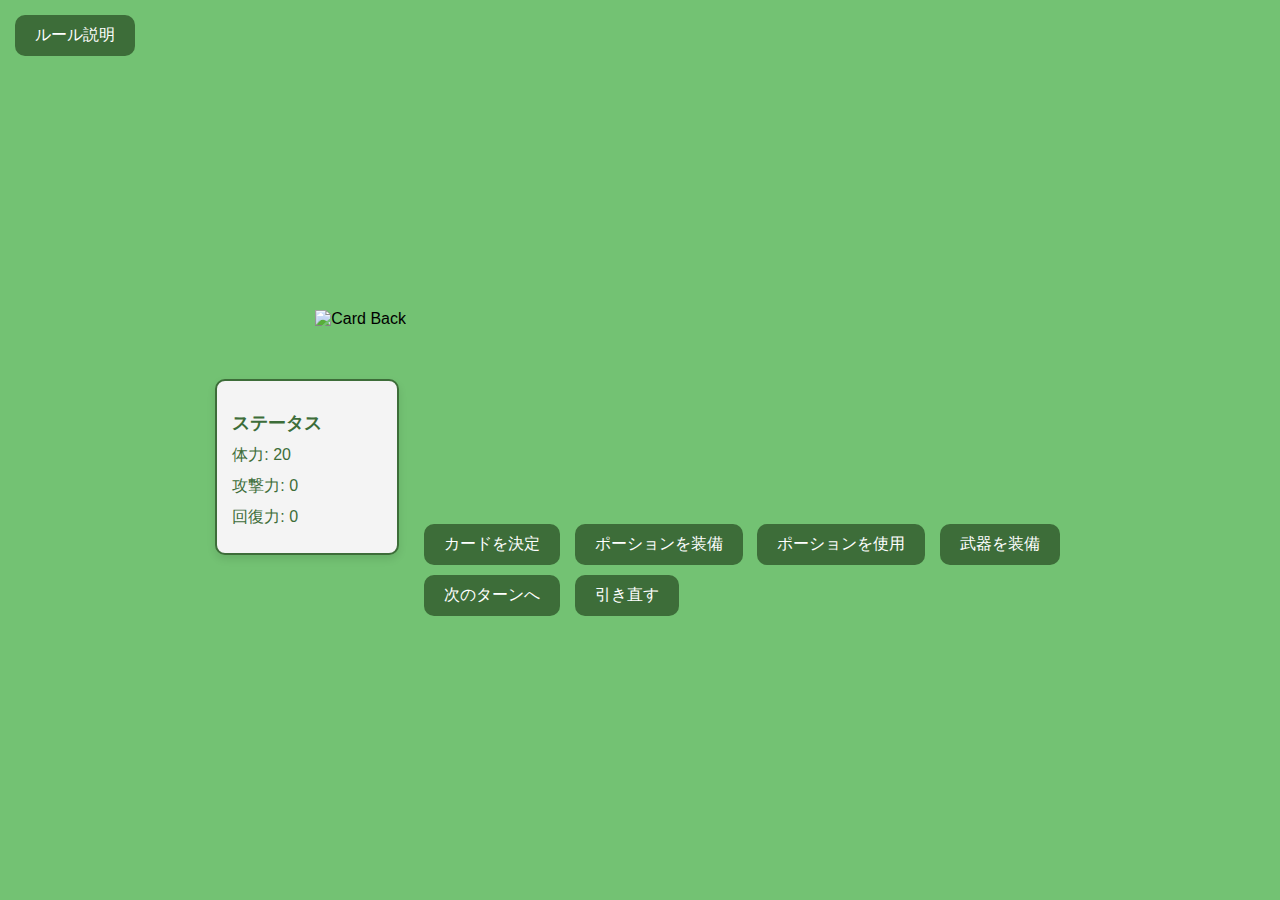
==== HighLow.html @ 0182d941 "微々たる修正" ====
<!DOCTYPE html>
<html>
<head>
  <title>HighLow</title>
  <link rel="stylesheet" href="js/styles.css">
  <meta charset="UTF-8">
    <style>
        .card {
            display: inline-block;
            margin: 5px;
        }
        .selected {
            border: 2px solid yellow;
        }
        .room {
            margin: 20px 0;
        }
        img {
            width: 100px;
        }
    </style>    
</head>
<body>
     <button class="rule-btn" onclick="openPopup()">ルール説明</button>

<!-- 説明画面表示 -->
    <div class="popup" id="popup">
        <h2>トランプゲームのルール</h2>
        <div class="rule-content">
            <p><strong>ゲームの目的</strong><br>
            20のライフを持ちながら、ダンジョンを攻略していくカードゲームです。モンスターと戦い、武器を使い、回復しながら進みます。ライフが0になるか、ダンジョンのカードをすべて処理するとゲーム終了です。</p>

            <p><strong>使用するカード</strong><br>
            通常のトランプからジョーカー、赤色の絵札、赤色のAを抜いた44枚を使います。</p>

            <p><strong>ライフ管理</strong><br>
            初期ライフは20。最大値は20で、これを越えて回復できません。</p>

            <p><strong>カードの役割</strong><br>
            クラブ・スペード（モンスター）: 数字がモンスターの強さ。Aは14として扱います。<br>
            ダイヤ（武器）: 数字が武器の強さ。<br>
            ハート（ポーション）: 数字分ライフを回復（20を超えない）。</p>

            <p><strong>ゲームの進行</strong><br>
            カードをシャッフルして山札（ダンジョン）を作ります。山札から4枚のカードを表にして並べ、これを「ルーム」と呼びます。ルームのカードを避けたい場合は、4枚をダンジョンの底に戻すことができます。ただし、連続して避けることはできません。ルームから3枚のカードを選びます。</p>

            <p><strong>カードの選択</strong><br>
            <em>武器（ダイヤ）</em>: 装備します。すでに装備中の武器があれば、捨札になります。<br>
            <em>ポーション（ハート）</em>: 数字分ライフを回復。1ターンに1枚のみ使用可能。<br>
            <em>モンスター（クラブ・スペード）</em>: 素手か武器で戦います。対象のカードをクリックすることで処理が行われます<br>
            <em>素手で戦う</em>: 数字分ライフが減少。<br>
            <em>武器で戦う</em>: モンスターの数字が武器より大きければ差分のダメージを受けます。</p>

            <p><strong>ゲームの終了</strong><br>
            ライフが0になった場合: ゲームオーバーです<br>
            ダンジョンを踏破した場合: 残りのライフがプラス点になります。最後のカードがポーションの場合、その分も加算されます。</p>
        </div>
        <button class="close-btn" onclick="closePopup()">閉じる</button>
    </div>

    <!-- 背景を暗くする -->
    <div class="overlay" id="overlay" onclick="closePopup()"></div>
     <div class="buttons">

    <div class="container">
        <div class="dj"><img src="https://deckofcardsapi.com/static/img/back.png" alt="Card Back"></div>
            <div class="room" id="room">
            </div>
    </div>
    <div class="status-play-container">
    <div class="status">
        <h2>ステータス</h2>
        <p>体力: <span id="hp">20</span></p>
        <p>攻撃力: <span id="weapon">0</span></p>
        <p>回復力: <span id="portion">0</span></p>
    </div>
    <div class="play">
        <button id="chosenCards" onclick="chosenCards()" disabled>カードを決定</button>
        <button id="choosePortion" onclick="choosePortion()" disabled>ポーションを装備</button>
        <button id="usePortion" onclick="usePortion()" disabled>ポーションを使用</button>
        <button id="chooseWeapon" onclick="chooseWeapon()" disabled>武器を装備</button>
        <div id="chooseEnemy"></div>
        <button id="nextTurn" onclick="nextTurn()" disabled>次のターンへ</button>
        <button id="oneMore" onclick="oneMore()" disabled>引き直す</button>
    </div>
</div>
    </div>
    <script>
        // ポップアップを表示
        function openPopup() {
            document.getElementById("popup").style.display = "block";
            document.getElementById("overlay").style.display = "block";
        }

        // ポップアップを閉じる
        function closePopup() {
            document.getElementById("popup").style.display = "none";
            document.getElementById("overlay").style.display = "none";
        }
    </script>
    <script src="js/script.js"></script>
</body>
</html>
---- js/styles.css ----
/* 全体のスタイル */
body {
  font-family: 'Arial', sans-serif;
  background-color: #73c273;
  margin: 0;
  padding: 0;
  display: flex;
  flex-direction: column;
  align-items: center;
  justify-content: center;
  height: 100vh;
}

/* ルール説明ボタン */
.rule-btn {
  position: absolute;
  top: 10px;
  left: 10px;
  background-color: #3d6d39;
  color: white;
  padding: 10px 20px;
  border: none;
  border-radius: 10px;
  cursor: pointer;
}

.rule-btn:hover {
  background-color: #365e32;
}

/* ポップアップウィンドウ */
.popup {
  display: none;
    position: fixed;
    top: 50%;
    left: 50%;
    transform: translate(-50%, -50%);
    background-color: rgba(0, 0, 0, 0.8);
    padding: 20px;
    border-radius: 10px;
    z-index: 10;
    text-align: center;
    width: 90%; /* 幅を広げる */
    max-width: 500px;
    color: white;
    max-height: 80%; /* 縦幅制限を設定 */
    overflow-y: auto; /* スクロールを許可 */
}

.popup h2 {
  margin-top: 0;
    font-size: 24px;
}

.rule-content p {
   font-size: 16px;
    line-height: 1.5; /* 行間を広げて読みやすくする */
    margin-bottom: 15px; /* 段落間の余白 */
    text-align: left; /* テキストを左揃えにする */
}

/* 閉じるボタン */
.close-btn {
 margin-top: 20px;
    padding: 10px 20px;
    font-size: 16px;
    background-color: #c0392b;
    color: white;
    border: none;
    cursor: pointer;
    border-radius: 5px;
}

.close-btn:hover {
  background-color: #e74c3c;
}

/* オーバーレイ */
.overlay {
  display: none;
  position: fixed;
  top: 0;
  left: 0;
  width: 100%;
  height: 100%;
  background-color: rgba(0, 0, 0, 0.5);
  z-index: 5;
}


.container {
  display: flex;
  align-items: center; /* 高さを中央揃えにする */
  text-align: center;
}

.dj {
  margin-right: 220px; /* トランプカードとの間にスペースを作る */
  margin-left: 100px;
}

.dj img {
  width: 100px; /* 画像のサイズを設定 */
}


/* カードエリア */
.room {
  margin: 20px 0;
  display: flex;
  justify-content: center; /* カードを中央に揃える */
  flex-wrap: wrap; /* カードが多い場合に折り返す */
}

.card {
  display: inline-block;
  margin: 5px;
  width: 100px;
  height: auto;
}

/* ボタンエリア */
.buttons {
  margin-top: 20px;
}

button {
  padding: 10px 20px;
  font-size: 16px;
  margin: 5px;
  background-color: #3d6d39;
  color: white;
  border: none;
  border-radius: 10px;
  cursor: pointer;
}

button:hover {
  background-color: #365e32;
}

.play{
margin-top: 160px;
}

.status-play-container {
  display: flex;
  align-items: flex-start; /* 高さを上揃えにする */
  gap: 20px; /* 要素間のスペースを追加 */
  margin-top: 20px; /* 上部に余白を追加 */
}

/* ステータスエリア */
.status {
  margin-top: 20px;
  padding: 15px; /* 内部の余白を追加 */
  background-color: #f4f4f4; /* 背景色を追加 */
  border: 2px solid #3d6d39; /* ボーダーを追加 */
  border-radius: 10px; /* 角を丸くする */
  box-shadow: 0 4px 8px rgba(0, 0, 0, 0.1); /* シャドウを追加 */
  width: 150px; /* 幅を設定 */
}

.status h2 {
  margin-bottom: 10px;
  font-size: 18px; /* フォントサイズを少し大きくする */
  color: #3d6d39; /* ヘッダーの色を設定 */
}

.status p {
  margin: 10px 0; /* パラグラフ間の余白を増やす */
  font-size: 16px; /* フォントサイズを調整 */
  color: #3d6d39; /* テキストの色を設定 */
}
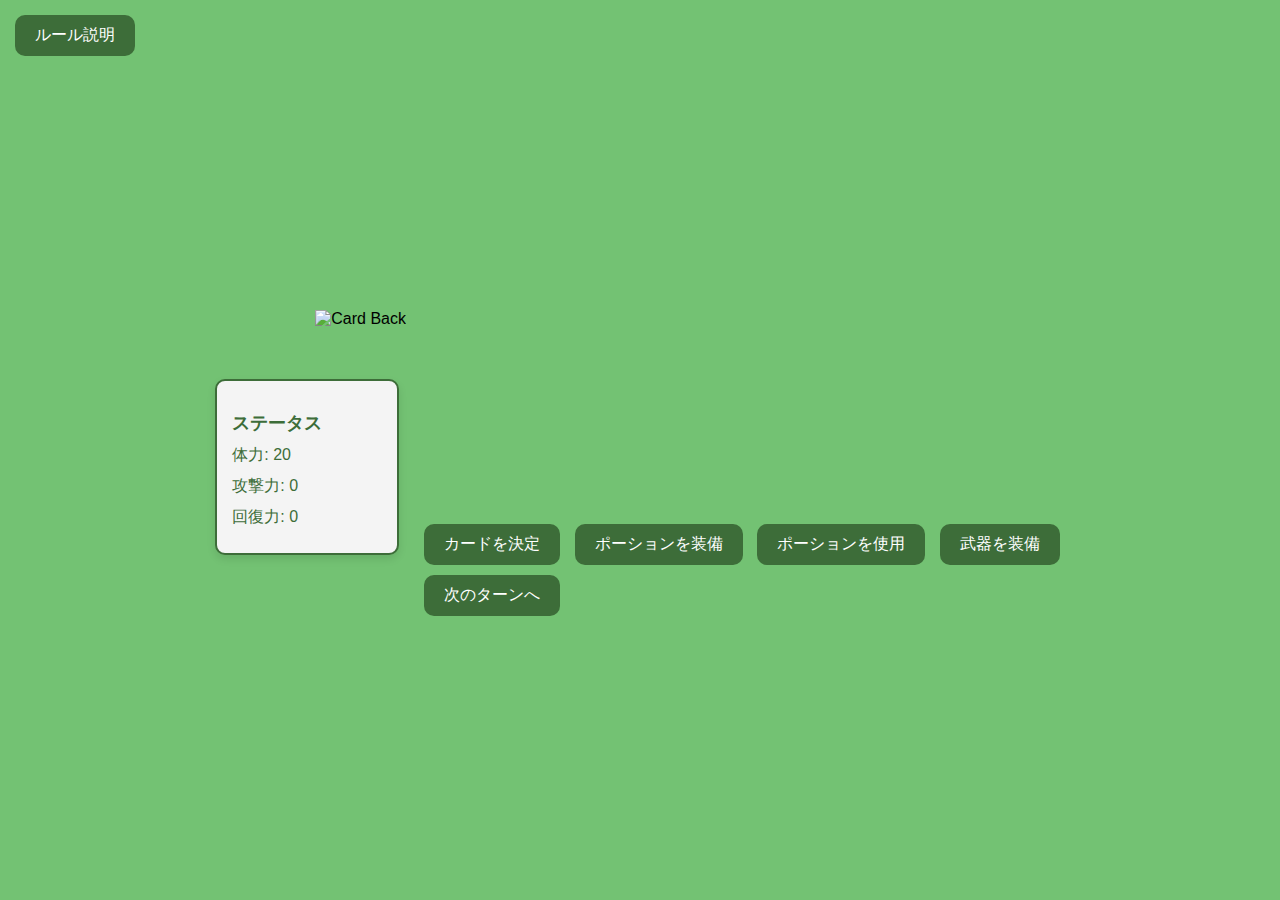
==== commit 512814ca: "引き直しのボタンをコメントアウト" ====
--- a/HighLow.html
+++ b/HighLow.html
@@ -81,7 +81,7 @@
         <button id="chooseWeapon" onclick="chooseWeapon()" disabled>武器を装備</button>
         <div id="chooseEnemy"></div>
         <button id="nextTurn" onclick="nextTurn()" disabled>次のターンへ</button>
-        <button id="oneMore" onclick="oneMore()" disabled>引き直す</button>
+        <!-- <button id="oneMore" onclick="oneMore()" disabled>引き直す</button> -->
     </div>
 </div>
     </div>
